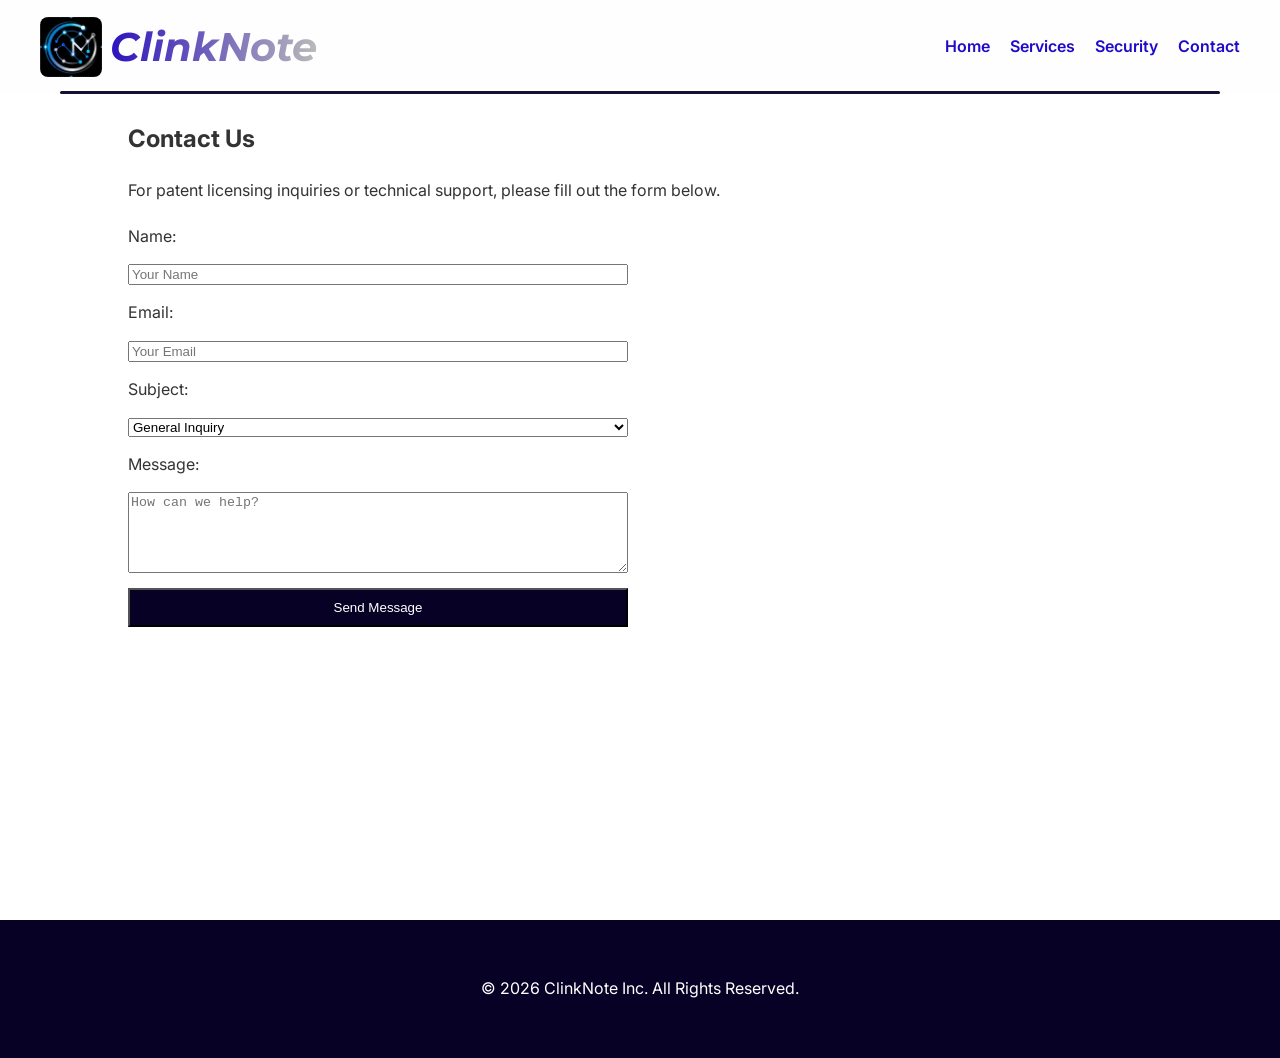
==== contact.html @ 08a035e2 "added contact" ====
<!DOCTYPE html>
<html lang="en">
<head>
    <meta charset="UTF-8">
    <meta name="viewport" content="width=device-width, initial-scale=1.0">
    <title>Contact Us | ClinkNote</title>
    <link rel="stylesheet" href="style.css">
</head>
<body>
    <header>
        <div class="logo-title">
            <img src="./images/Logo.jpeg" alt="ClinkNote Logo">
            <h1 class="logo-title">ClinkNote</h1>
        </div>
        <nav>
            <ul class="menu">
                <li><a href="index.html">Home</a></li>
                <li><a href="services.html">Services</a></li>
                <li><a href="security.html">Security</a></li>
                <li><a href="contact.html">Contact</a></li>
            </ul>
        </nav>
    </header>

    <main style="padding: 100px 10%; min-height: 80vh;">
        <h2>Contact Us</h2>
        <p>For patent licensing inquiries or technical support, please fill out the form below.</p>
        
        <form style="display: flex; flex-direction: column; max-width: 500px; gap: 15px; margin-top: 20px;">
            <label>Name:</label>
            <input type="text" name="name" placeholder="Your Name" required>
            
            <label>Email:</label>
            <input type="email" name="email" placeholder="Your Email" required>
            
            <label>Subject:</label>
            <select name="subject">
                <option value="general">General Inquiry</option>
                <option value="patent">Patent Licensing</option>
                <option value="support">Technical Support</option>
            </select>
            
            <label>Message:</label>
            <textarea name="message" rows="5" placeholder="How can we help?"></textarea>
            
            <button type="submit" style="padding: 10px; background: #070225; color: white; cursor: pointer;">Send Message</button>
        </form>
    </main>

    <footer>
        <p>&copy; 2026 ClinkNote Inc. All Rights Reserved.</p>
    </footer>
</body>
</html>
---- style.css ----
@import url('https://fonts.googleapis.com/css2?family=Montserrat:wght@700&display=swap');
@import url('https://fonts.googleapis.com/css2?family=Inter:wght@400;600&display=swap');

:root {
  --primary-color: #2b12be;
  --accent-color: yellowgreen;
  --text-main: #333;
  --bg-light: #f4f1f1;
}

/* Base Styles */
body, html {
  margin: 0;
  padding: 0;
  font-family: 'Inter', sans-serif;
  color: var(--text-main);
  line-height: 1.6;
}

/* Header & Navigation - Consistent Banner Area [cite: 20, 21] */
header {
  display: flex;             
  align-items: center;       
  justify-content: space-between;
  padding: 15px 40px;
  position: fixed;
  top: 0;
  left: 0;
  width: 100%;
  z-index: 1000;
  background-color: rgba(244, 241, 241, 0.1);
  box-sizing: border-box;
  backdrop-filter: blur(10px);
}

header::after {
  content: '';
  position: absolute;
  bottom: 0;
  left: 60px;
  right: 60px;
  height: 3.5px;
  background-color: rgba(7, 2, 37, 0.939);
  display: block;
  z-index: 1001;
  border-radius: 15px;
}

header .logo-title {
  display: flex;
  align-items: center;
  gap: 8px;
} 

header .logo-title img {
  height: 60px;
  width: auto;
  border-radius: 8px;
}

header h1 {
  font-family: "montserrat", sans-serif;
  font-style: italic;
  font-weight: 700;
  font-size: 40px;
  letter-spacing: 0.1px;
  margin: 0;
  background: linear-gradient(90deg, #2b12be, #bab9b9);
  -webkit-background-clip: text;
  background-clip: text;
  -webkit-text-fill-color: transparent;
}

nav ul.menu {
  list-style: none;
  display: flex;
  gap: 20px;
  margin: 0;
  padding: 0;
}

nav ul.menu li a {
  position: relative;
  text-decoration: none;
  color: #200aca;
  font-weight: 600;
  padding: 5px 0;
  white-space: nowrap;
  /* Bonus Feature: CSS Transition  */
  transition: color 0.3s ease;
}

nav ul.menu li a::after {
  content: '';
  position: absolute;
  bottom: 0;
  left: 0;
  width: 0;
  height: 3px;
  background-color: var(--accent-color);
  transition: width 0.3s ease-in-out;
}

nav ul.menu li a:hover::after {
  width: 100%;
}

/* Main Content Area [cite: 27] */
main {
  display: block;
  width: 100%;
}

/* Hero Section */
.hero {
    position: relative;
    width: 100%;
    height: 80vh;
    min-height: 500px;
    display: flex;
    align-items: center;
    justify-content: center;
    padding-top: 90px;
    box-sizing: border-box;
    background-image: url('./images/Cover3.png');
    background-size: cover;
    background-position: center top;
    background-repeat: no-repeat;
    overflow: hidden;
}

.hero-image {
  position: absolute;
  top: 0;
  left: 0;
  width: 100%;
  height: 100%;
  object-fit: cover;
  z-index: 0;
  display: block;
}

.hero-video {
  position: absolute;
  bottom: 5%;
  right: 5%;
  width: 30vw;
  max-width: 400px;
  border-radius: 15px;
  box-shadow: 0 10px 30px rgba(0,0,0,0.3);
  z-index: 2;
}

.upload-container {
    z-index: 10;
    text-align: center;
    background: rgba(255, 255, 255, 0.8);
    padding: 30px;
    border-radius: 20px;
    backdrop-filter: blur(5px);
}

.cta-button {
    background-color: var(--primary-color);
    color: white;
    padding: 15px 30px;
    border: none;
    border-radius: 50px;
    font-size: 18px;
    font-weight: 600;
    cursor: pointer;
    transition: transform 0.2s ease;
}

.cta-button:hover {
    transform: scale(1.05);
}

/* Generic Section Styling */
section {
    padding: 80px 10%;
    background: white;
}

/* Features Section */
.features {
    display: grid;
    grid-template-columns: repeat(auto-fit, minmax(250px, 1fr));
    gap: 30px;
    background-color: #f9f9f9;
}

/* Table Styling - Required Feature  */
.pricing table {
    width: 100%;
    border-collapse: collapse;
    margin-top: 30px;
}

.pricing th, .pricing td {
    padding: 15px;
    border: 1px solid #ddd;
    text-align: center;
}

.pricing th {
    background-color: var(--primary-color);
    color: white;
}

/* Footer Area [cite: 45] */
footer {
    background: #070225;
    color: white;
    padding: 40px 10%;
    text-align: center;
}

footer a {
    color: var(--accent-color);
    text-decoration: none;
}

/* Responsive Design - Multiple Form Factors [cite: 29, 63] */
@media (max-width: 768px) {
    header {
        flex-direction: column;
        padding: 10px;
    }
    
    header h1 {
        font-size: 28px;
    }

    nav ul.menu {
        gap: 10px;
        margin-top: 10px;
    }

    .hero {
      min-height: 60vh;
      padding-top: 120px;
    }

    .hero-image {
        object-position: center center;
        height: 100%;
    }

    .hero-video {
        position: relative;
        width: 80%;
        bottom: 0;
        right: 0;
        margin-top: 20px;
    }

    .pricing table {
        display: block;
        overflow-x: auto; /* Ensures table is responsive */
    }
}

/* Services Page Specific Styles */
.service-page {
  padding-top: 100px;
}

.service-hero {
  text-align: center;
  padding: 60px 10%;
  background-color: var(--bg-light);
}

.service-hero h2 {
  font-size: 36px;
  margin-bottom: 20px;
}

.pricing {
  overflow-x: auto;
  padding: 40px 10%;
}

.pricing table {
  width: 100%;
  min-width: 600px;
  border-collapse: collapse;
  box-shadow: 0 5px 15px rgba(0,0,0,0.1);
}
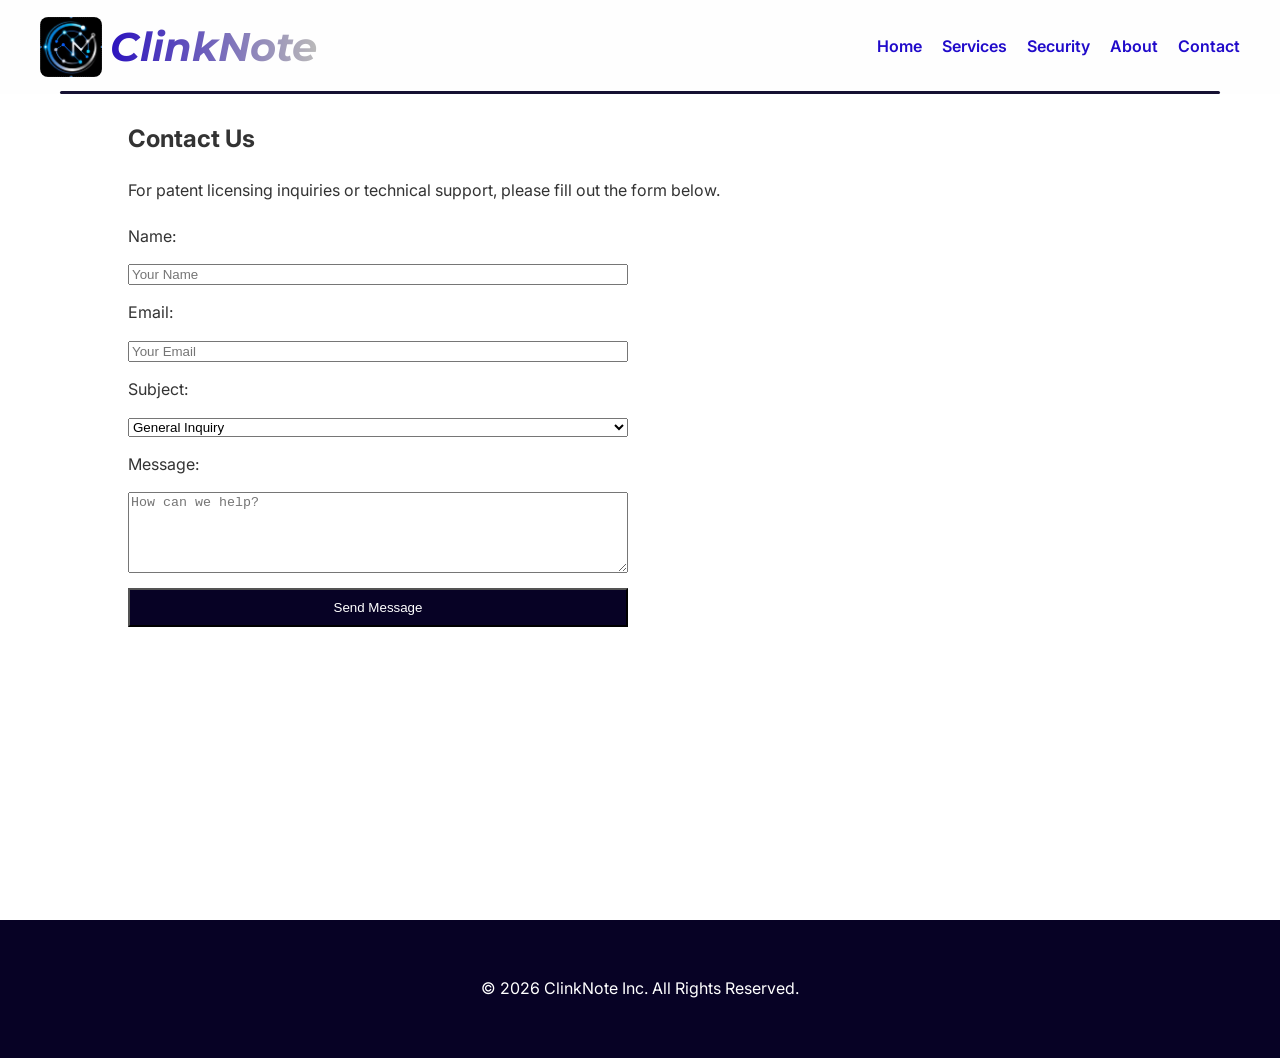
==== commit 98c6e508: "Corrected errors" ====
--- a/contact.html
+++ b/contact.html
@@ -17,6 +17,7 @@
                 <li><a href="index.html">Home</a></li>
                 <li><a href="services.html">Services</a></li>
                 <li><a href="security.html">Security</a></li>
+                <li><a href="about.html">About</a></li>
                 <li><a href="contact.html">Contact</a></li>
             </ul>
         </nav>
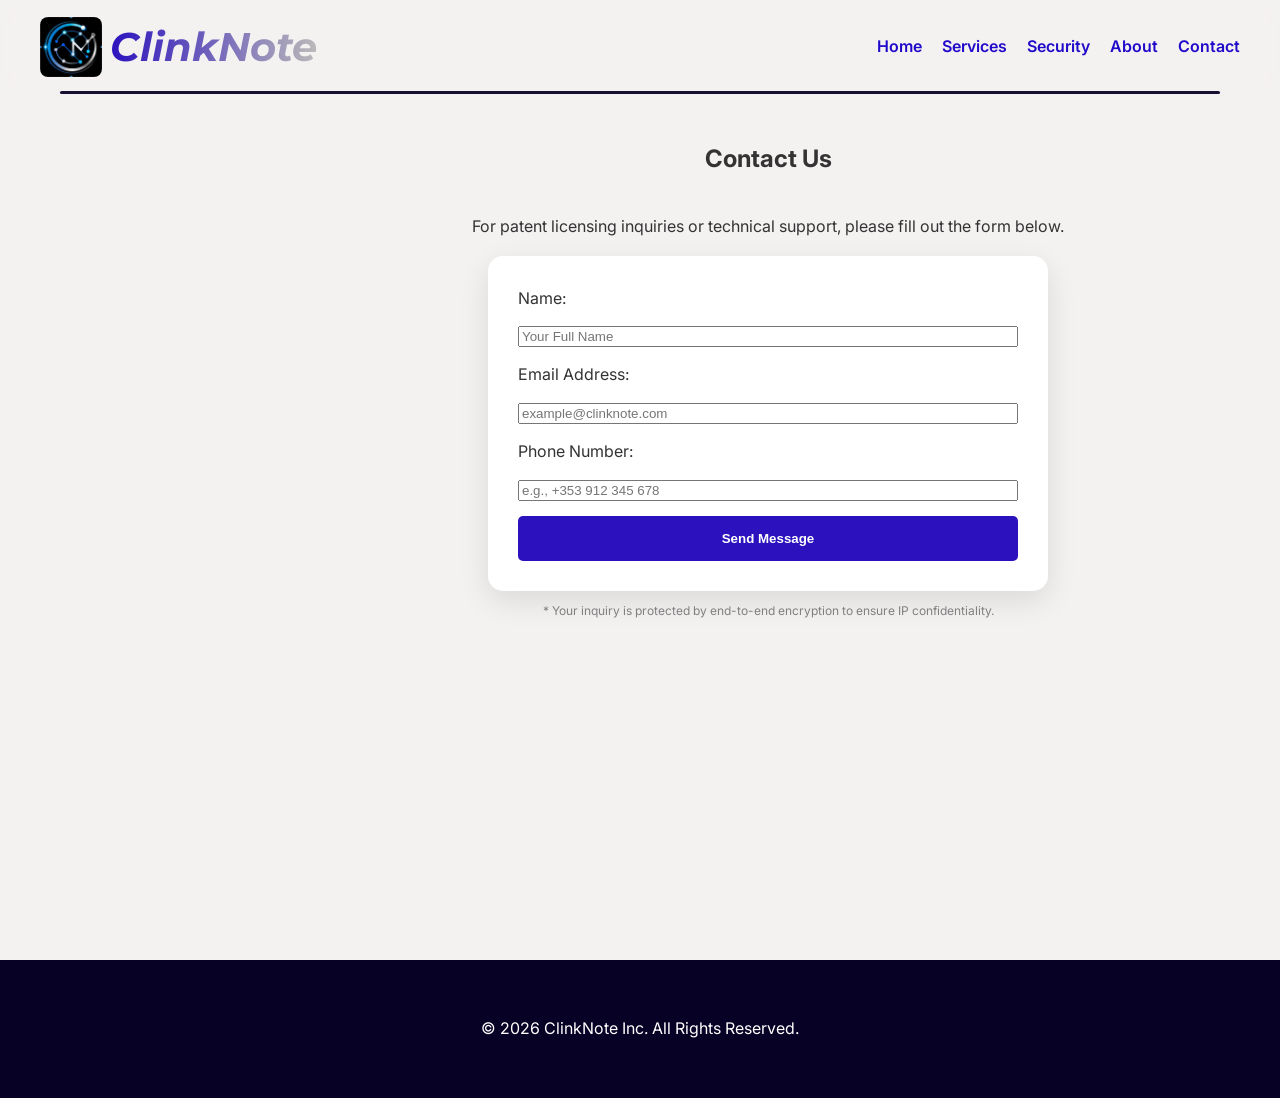
==== commit 18941c65: "feat: complete HTML structures for all pages and finalize professional CSS styling" ====
--- a/contact.html
+++ b/contact.html
@@ -23,29 +23,26 @@
         </nav>
     </header>
 
-    <main style="padding: 100px 10%; min-height: 80vh;">
+    <main class="contact-container">
         <h2>Contact Us</h2>
         <p>For patent licensing inquiries or technical support, please fill out the form below.</p>
+    
+        <form id="contactForm" class="contact-form">
+            <label for="name">Name:</label>
+            <input type="text" id="name" name="name" placeholder="Your Full Name" required>
         
-        <form style="display: flex; flex-direction: column; max-width: 500px; gap: 15px; margin-top: 20px;">
-            <label>Name:</label>
-            <input type="text" name="name" placeholder="Your Name" required>
-            
-            <label>Email:</label>
-            <input type="email" name="email" placeholder="Your Email" required>
-            
-            <label>Subject:</label>
-            <select name="subject">
-                <option value="general">General Inquiry</option>
-                <option value="patent">Patent Licensing</option>
-                <option value="support">Technical Support</option>
-            </select>
-            
-            <label>Message:</label>
-            <textarea name="message" rows="5" placeholder="How can we help?"></textarea>
-            
-            <button type="submit" style="padding: 10px; background: #070225; color: white; cursor: pointer;">Send Message</button>
+            <label for="email">Email Address:</label>
+            <input type="email" id="email" name="email" placeholder="example@clinknote.com" required>
+        
+            <label for="phone">Phone Number:</label>
+            <input type="tel" id="phone" name="phone" placeholder="e.g., +353 912 345 678">
+
+            <button type="submit" class="submit-btn">Send Message</button>
         </form>
+
+        <p style="font-size: 12px; color: gray; margin-top: 10px;">
+            * Your inquiry is protected by end-to-end encryption to ensure IP confidentiality.
+        </p>
     </main>
 
     <footer>
--- a/style.css
+++ b/style.css
@@ -263,17 +263,17 @@
 }
 
 /* Services Page Specific Styles */
-.service-page {
+.services-page {
   padding-top: 100px;
 }
 
-.service-hero {
+.services-hero {
   text-align: center;
   padding: 60px 10%;
   background-color: var(--bg-light);
 }
 
-.service-hero h2 {
+.services-hero h2 {
   font-size: 36px;
   margin-bottom: 20px;
 }
@@ -288,4 +288,41 @@
   min-width: 600px;
   border-collapse: collapse;
   box-shadow: 0 5px 15px rgba(0,0,0,0.1);
+}
+
+/* Contact Page Styles */
+.contact-container {
+    padding: 120px 10%;
+    min-height: 80vh;
+    display: flex;
+    flex-direction: column;
+    align-items: center;
+    background-color: var(--bg-light);
+}
+
+.contact-form {
+    display: flex;
+    flex-direction: column;
+    max-width: 500px;
+    width: 100%;
+    gap: 15px;
+    background: white;
+    padding: 30px;
+    border-radius: 15px;
+    box-shadow: 0 10px 30px rgba(0,0,0,0.1); /* shadow */
+}
+
+.submit-btn {
+    padding: 15px;
+    background-color: var(--primary-color);
+    color: white;
+    border: none;
+    border-radius: 5px;
+    font-weight: 600;
+    cursor: pointer;
+    transition: background 0.3s ease;
+}
+
+.submit-btn:hover {
+    background-color: #1a0a8f; /* The button has a hover state that changes its color */
 }
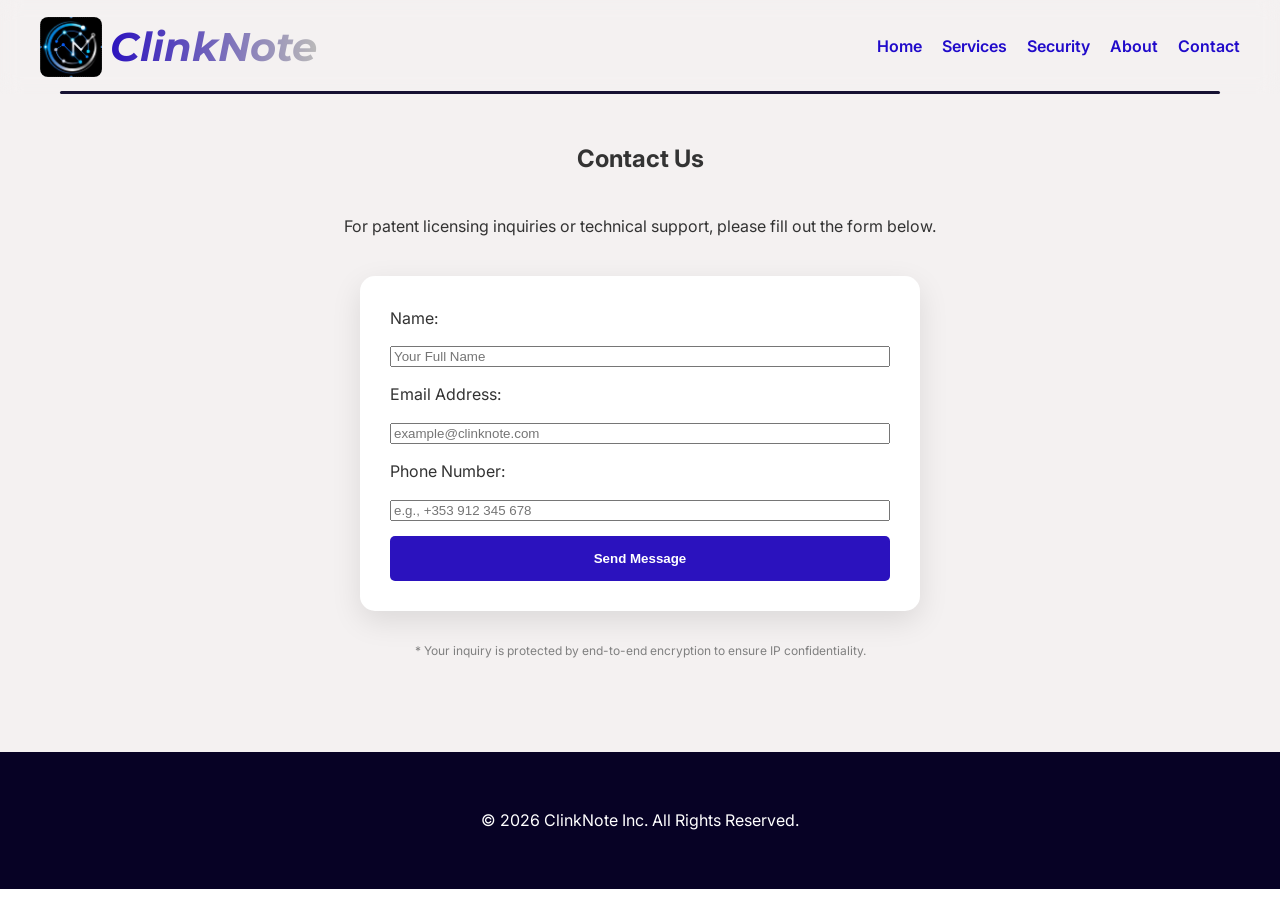
==== commit e567a51f: "Refactor: Finalize responsiveness, remove inline CSS, and unify header across all pages" ====
--- a/contact.html
+++ b/contact.html
@@ -5,13 +5,21 @@
     <meta name="viewport" content="width=device-width, initial-scale=1.0">
     <title>Contact Us | ClinkNote</title>
     <link rel="stylesheet" href="style.css">
+    <script src="script.js" defer></script>
 </head>
 <body>
     <header>
         <div class="logo-title">
             <img src="./images/Logo.jpeg" alt="ClinkNote Logo">
-            <h1 class="logo-title">ClinkNote</h1>
+            <h1 class="brand-name">ClinkNote</h1>
         </div>
+
+        <button class="hamburger" id="hamburger" aria-label="Menu">
+            <span></span>
+            <span></span>
+            <span></span>
+        </button>
+
         <nav>
             <ul class="menu">
                 <li><a href="index.html">Home</a></li>
@@ -40,7 +48,7 @@
             <button type="submit" class="submit-btn">Send Message</button>
         </form>
 
-        <p style="font-size: 12px; color: gray; margin-top: 10px;">
+        <p class="privacy-disclaimer">
             * Your inquiry is protected by end-to-end encryption to ensure IP confidentiality.
         </p>
     </main>
--- a/style.css
+++ b/style.css
@@ -1,24 +1,26 @@
-
+/* --- EXTERNAL FONTS --- */
 @import url('https://fonts.googleapis.com/css2?family=Montserrat:wght@700&display=swap');
 @import url('https://fonts.googleapis.com/css2?family=Inter:wght@400;600&display=swap');
 
+/* --- 1. GLOBAL VARIABLES & BASE STYLES --- */
 :root {
   --primary-color: #2b12be;
   --accent-color: yellowgreen;
   --text-main: #333;
   --bg-light: #f4f1f1;
-}
-
-/* Base Styles */
+  --white: #ffffff;
+}
+
 body, html {
   margin: 0;
   padding: 0;
   font-family: 'Inter', sans-serif;
   color: var(--text-main);
   line-height: 1.6;
-}
-
-/* Header & Navigation - Consistent Banner Area [cite: 20, 21] */
+  scroll-behavior: smooth;
+}
+
+/* --- 2. LAYOUT: HEADER & NAVIGATION --- */
 header {
   display: flex;             
   align-items: center;       
@@ -34,6 +36,7 @@
   backdrop-filter: blur(10px);
 }
 
+/* Decorative underline for header */
 header::after {
   content: '';
   position: absolute;
@@ -47,19 +50,19 @@
   border-radius: 15px;
 }
 
-header .logo-title {
+.logo-title {
   display: flex;
   align-items: center;
   gap: 8px;
 } 
 
-header .logo-title img {
+.logo-title img {
   height: 60px;
   width: auto;
   border-radius: 8px;
 }
 
-header h1 {
+.brand-name {
   font-family: "montserrat", sans-serif;
   font-style: italic;
   font-weight: 700;
@@ -72,6 +75,7 @@
   -webkit-text-fill-color: transparent;
 }
 
+/* Navigation Links */
 nav ul.menu {
   list-style: none;
   display: flex;
@@ -87,10 +91,10 @@
   font-weight: 600;
   padding: 5px 0;
   white-space: nowrap;
-  /* Bonus Feature: CSS Transition  */
   transition: color 0.3s ease;
 }
 
+/* Hover effect for Nav Links */
 nav ul.menu li a::after {
   content: '';
   position: absolute;
@@ -106,13 +110,38 @@
   width: 100%;
 }
 
-/* Main Content Area [cite: 27] */
+/* Mobile Hamburger Icon */
+.hamburger {
+  display: none; /* Hidden on desktop */
+  flex-direction: column;
+  cursor: pointer;
+  background: none;
+  border: none;
+  gap: 5px;
+  padding: 10px;
+  z-index: 1100;
+}
+
+.hamburger span {
+  display: block;
+  width: 25px;
+  height: 3px;
+  background-color: var(--primary-color);
+  transition: 0.3s;
+}
+
+/* --- 3. PAGE COMPONENTS & SECTIONS --- */
 main {
   display: block;
   width: 100%;
 }
 
-/* Hero Section */
+section {
+    padding: 80px 10%;
+    background: var(--white);
+}
+
+/* Hero Section with Video */
 .hero {
     position: relative;
     width: 100%;
@@ -130,17 +159,6 @@
     overflow: hidden;
 }
 
-.hero-image {
-  position: absolute;
-  top: 0;
-  left: 0;
-  width: 100%;
-  height: 100%;
-  object-fit: cover;
-  z-index: 0;
-  display: block;
-}
-
 .hero-video {
   position: absolute;
   bottom: 5%;
@@ -163,7 +181,7 @@
 
 .cta-button {
     background-color: var(--primary-color);
-    color: white;
+    color: var(--white);
     padding: 15px 30px;
     border: none;
     border-radius: 50px;
@@ -177,13 +195,17 @@
     transform: scale(1.05);
 }
 
-/* Generic Section Styling */
-section {
-    padding: 80px 10%;
-    background: white;
-}
-
-/* Features Section */
+/* Status messages used by script.js */
+.status-msg {
+    margin-top: 10px;
+    font-weight: bold;
+}
+
+.success-text {
+    color: #228B22;
+}
+
+/* Features Grid */
 .features {
     display: grid;
     grid-template-columns: repeat(auto-fit, minmax(250px, 1fr));
@@ -191,11 +213,17 @@
     background-color: #f9f9f9;
 }
 
-/* Table Styling - Required Feature  */
+/* Pricing Tables */
+.pricing-table-container {
+    overflow-x: auto;
+    width: 100%;
+}
+
 .pricing table {
     width: 100%;
     border-collapse: collapse;
     margin-top: 30px;
+    background-color: var(--white);
 }
 
 .pricing th, .pricing td {
@@ -206,13 +234,62 @@
 
 .pricing th {
     background-color: var(--primary-color);
-    color: white;
-}
-
-/* Footer Area [cite: 45] */
+    color: var(--white);
+}
+
+/* --- 4. CONTACT PAGE SPECIFIC STYLES --- */
+.contact-container {
+    padding-top: 120px;
+    padding-bottom: 80px;
+    min-height: 80vh;
+    display: flex;
+    flex-direction: column;
+    align-items: center;
+    background-color: var(--bg-light);
+    width: 100%;
+    box-sizing: border-box;
+}
+
+.contact-form {
+    display: flex;
+    flex-direction: column;
+    width: 90%;
+    max-width: 500px;
+    gap: 15px;
+    background: var(--white);
+    padding: 30px;
+    border-radius: 15px;
+    box-shadow: 0 10px 30px rgba(0,0,0,0.1);
+    margin: 20px auto;
+}
+
+.submit-btn {
+    padding: 15px;
+    background-color: var(--primary-color);
+    color: var(--white);
+    border: none;
+    border-radius: 5px;
+    font-weight: 600;
+    cursor: pointer;
+    transition: background 0.3s ease;
+}
+
+.submit-btn:hover {
+    background-color: #1a0a8f;
+}
+
+/* Replacement for inline styles on contact page */
+.privacy-disclaimer {
+    font-size: 12px;
+    color: gray;
+    margin-top: 10px;
+    text-align: center;
+}
+
+/* --- 5. FOOTER --- */
 footer {
     background: #070225;
-    color: white;
+    color: var(--white);
     padding: 40px 10%;
     text-align: center;
 }
@@ -222,30 +299,49 @@
     text-decoration: none;
 }
 
-/* Responsive Design - Multiple Form Factors [cite: 29, 63] */
+/* --- 6. RESPONSIVE MEDIA QUERIES --- */
 @media (max-width: 768px) {
     header {
+        padding: 10px 20px;
+    }
+    
+    .brand-name {
+        font-size: 28px;
+    }
+
+    /* Show hamburger on mobile */
+    .hamburger {
+        display: flex;
+    }
+
+    /* Transform menu into mobile dropdown */
+    nav ul.menu {
+        display: none; /* JS will toggle this with 'active' class */
         flex-direction: column;
-        padding: 10px;
-    }
-    
-    header h1 {
-        font-size: 28px;
-    }
-
-    nav ul.menu {
-        gap: 10px;
-        margin-top: 10px;
+        position: absolute;
+        top: 80px;
+        left: 0;
+        width: 100%;
+        background-color: var(--white);
+        padding: 20px 0;
+        box-shadow: 0 10px 20px rgba(0,0,0,0.1);
+        gap: 0;
+    }
+
+    /* JS Toggle class */
+    nav ul.menu.active {
+        display: flex;
+    }
+
+    nav ul.menu li {
+        width: 100%;
+        text-align: center;
+        padding: 15px 0;
     }
 
     .hero {
       min-height: 60vh;
       padding-top: 120px;
-    }
-
-    .hero-image {
-        object-position: center center;
-        height: 100%;
     }
 
     .hero-video {
@@ -253,76 +349,12 @@
         width: 80%;
         bottom: 0;
         right: 0;
-        margin-top: 20px;
-    }
-
+        margin: 20px auto 0;
+    }
+
+    /* Allow table to scroll on small screens */
     .pricing table {
         display: block;
-        overflow-x: auto; /* Ensures table is responsive */
-    }
-}
-
-/* Services Page Specific Styles */
-.services-page {
-  padding-top: 100px;
-}
-
-.services-hero {
-  text-align: center;
-  padding: 60px 10%;
-  background-color: var(--bg-light);
-}
-
-.services-hero h2 {
-  font-size: 36px;
-  margin-bottom: 20px;
-}
-
-.pricing {
-  overflow-x: auto;
-  padding: 40px 10%;
-}
-
-.pricing table {
-  width: 100%;
-  min-width: 600px;
-  border-collapse: collapse;
-  box-shadow: 0 5px 15px rgba(0,0,0,0.1);
-}
-
-/* Contact Page Styles */
-.contact-container {
-    padding: 120px 10%;
-    min-height: 80vh;
-    display: flex;
-    flex-direction: column;
-    align-items: center;
-    background-color: var(--bg-light);
-}
-
-.contact-form {
-    display: flex;
-    flex-direction: column;
-    max-width: 500px;
-    width: 100%;
-    gap: 15px;
-    background: white;
-    padding: 30px;
-    border-radius: 15px;
-    box-shadow: 0 10px 30px rgba(0,0,0,0.1); /* shadow */
-}
-
-.submit-btn {
-    padding: 15px;
-    background-color: var(--primary-color);
-    color: white;
-    border: none;
-    border-radius: 5px;
-    font-weight: 600;
-    cursor: pointer;
-    transition: background 0.3s ease;
-}
-
-.submit-btn:hover {
-    background-color: #1a0a8f; /* The button has a hover state that changes its color */
+        overflow-x: auto;
+    }
 }
